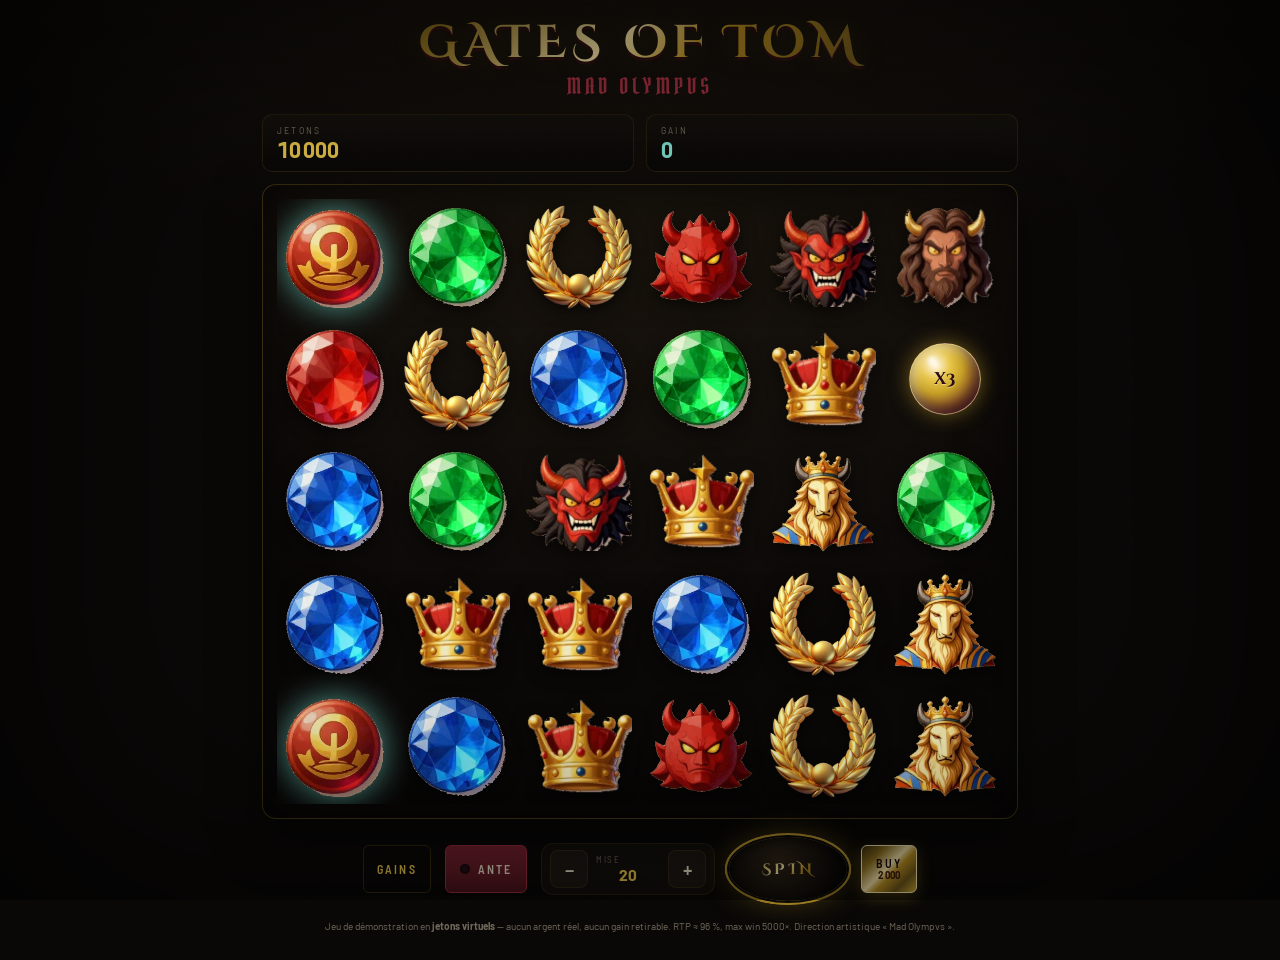
==== GATES_OF_TOM.html @ 0b73f153 "Gates of Tom — slot Mad Olympvs" ====
<!DOCTYPE html>
<html lang="fr">
<head>
<meta charset="UTF-8">
<meta name="viewport" content="width=device-width, initial-scale=1.0">
<title>GATES OF TOM — Mad Olympvs</title>
<link rel="preconnect" href="https://fonts.googleapis.com">
<link rel="preconnect" href="https://fonts.gstatic.com" crossorigin>
<link href="https://fonts.googleapis.com/css2?family=Cinzel:wght@500;600;700&family=Cinzel+Decorative:wght@700&family=Pirata+One&family=Barlow:wght@300;400;600;700&family=Barlow+Semi+Condensed:wght@500;600&display=swap" rel="stylesheet">
<style>
  :root{
    --obsidian:#0a0807; --obsidian-2:#13100c; --ash:#1c1813; --ash-2:#272018;
    --bone:#e8dec6; --bone-dim:#a99f86; --bone-faint:#6f685a;
    --gold-1:#5a4416; --gold-2:#9a7b22; --gold:#c9a227; --gold-3:#e8c64a; --gold-hi:#f9edb4;
    --oxblood:#6b1f2e; --oxblood-hi:#9c2f3f; --oxblood-deep:#2e0c12;
    --ichor:#7fe3d2; --ichor-deep:#1f4f49;
    --gold-foil:linear-gradient(135deg,#3a2c0e 0%,#8a6d1f 24%,#f2e2a8 47%,#b88e22 58%,#6e561a 78%,#cdaa34 100%);
    --gold-grad:linear-gradient(150deg,var(--gold-1) 0%,var(--gold) 32%,var(--gold-hi) 50%,var(--gold) 64%,var(--gold-1) 100%);
    --edge:rgba(201,162,39,.22); --edge-soft:rgba(201,162,39,.12);
  }
  *{box-sizing:border-box; margin:0; padding:0;}
  html,body{height:100%;}
  body{
    font-family:"Barlow",system-ui,sans-serif; color:var(--bone);
    background:var(--obsidian);
    background-image:
      radial-gradient(120% 90% at 50% -8%, #1a140d 0%, var(--obsidian) 46%),
      radial-gradient(80% 60% at 100% 100%, rgba(107,31,46,.10), transparent 60%);
    background-attachment:fixed;
    display:flex; flex-direction:column; align-items:center; min-height:100%;
    -webkit-font-smoothing:antialiased; user-select:none; overflow-x:hidden;
  }
  /* grain + vignette */
  .fx-grain,.fx-vig{position:fixed; inset:0; pointer-events:none; z-index:60;}
  .fx-grain{opacity:.05; mix-blend-mode:overlay;
    background-image:url("data:image/svg+xml,%3Csvg xmlns='http://www.w3.org/2000/svg' width='160' height='160'%3E%3Cfilter id='n'%3E%3CfeTurbulence type='fractalNoise' baseFrequency='0.9' numOctaves='2' stitchTiles='stitch'/%3E%3C/filter%3E%3Crect width='100%25' height='100%25' filter='url(%23n)'/%3E%3C/svg%3E");}
  .fx-vig{box-shadow:inset 0 0 240px 40px rgba(0,0,0,.7);}

  .metal{background:var(--gold-foil); -webkit-background-clip:text; background-clip:text;
    color:transparent; -webkit-text-fill-color:transparent;}

  header{width:100%; max-width:780px; text-align:center; padding:20px 12px 4px;}
  .logo{font-family:"Cinzel Decorative",serif; font-weight:700; letter-spacing:.12em;
    font-size:clamp(28px,6vw,46px); line-height:1;
    background:var(--gold-foil); -webkit-background-clip:text; background-clip:text; color:transparent;
    text-shadow:0 0 34px rgba(201,162,39,.18); filter:drop-shadow(0 3px 0 var(--oxblood-deep));}
  .subtitle{font-family:"Pirata One",cursive; font-size:clamp(15px,3vw,22px);
    letter-spacing:.18em; color:var(--oxblood-hi); margin-top:6px; text-transform:uppercase;}

  .fs-hud{display:none; gap:14px; margin:8px 0 2px; width:100%; max-width:780px;
    padding:0 12px; justify-content:center; flex-wrap:wrap;}
  .fs-hud.show{display:flex;}
  .fs-pill{font-family:"Barlow Semi Condensed",sans-serif; text-transform:uppercase; letter-spacing:.18em;
    font-size:12px; background:linear-gradient(180deg,var(--obsidian-2),var(--obsidian));
    border:1px solid var(--oxblood); border-radius:20px; padding:6px 16px; color:var(--bone-dim);
    box-shadow:0 0 16px rgba(107,31,46,.35);}
  .fs-pill b{font-family:"Barlow",sans-serif; color:var(--gold-3); font-variant-numeric:tabular-nums;}

  .stage{width:100%; max-width:780px; padding:10px 12px 0;}
  .topbar{display:flex; justify-content:space-between; gap:12px; margin-bottom:12px;}
  .stat{flex:1; background:linear-gradient(180deg,var(--obsidian-2),var(--obsidian));
    border:1px solid var(--edge-soft); border-radius:10px; padding:9px 14px;}
  .stat .label{font-family:"Barlow Semi Condensed",sans-serif; text-transform:uppercase;
    letter-spacing:.22em; font-size:10px; color:var(--bone-faint);}
  .stat .val{font-size:22px; font-weight:700; color:var(--gold-3); font-variant-numeric:tabular-nums;}
  .stat.win .val{color:var(--ichor);}

  .grid-frame{position:relative; border-radius:14px; padding:14px;
    background:radial-gradient(120% 100% at 50% 0%, #1a140d, #0a0807 74%);
    border:1px solid var(--edge);
    box-shadow:inset 0 0 60px rgba(0,0,0,.7), 0 18px 50px rgba(0,0,0,.5);}
  .grid{display:grid; grid-template-columns:repeat(6,1fr); grid-template-rows:repeat(5,1fr);
    gap:6px; position:relative; aspect-ratio:6/5; overflow:hidden;}

  /* pas de cadre : les symboles flottent en tuiles deplacables (style Gates of Olympus) */
  .tile{position:relative; min-width:0; min-height:0; will-change:transform;
    display:flex; align-items:center; justify-content:center;}
  .tile .sym-img{width:92%; height:92%; object-fit:contain;
    filter:drop-shadow(0 5px 8px rgba(0,0,0,.6));}
  .tile.scatter .sym-img{filter:drop-shadow(0 0 16px rgba(127,227,210,.7)) drop-shadow(0 5px 8px rgba(0,0,0,.6));}
  .tile.winglow .sym-img,.tile.winglow .mult-orb{
    filter:drop-shadow(0 0 20px rgba(232,198,74,.95)) drop-shadow(0 0 9px rgba(232,198,74,.7));}

  /* multiplier orb (demon orb, taille indexee sur la valeur) */
  .mult{border-color:var(--oxblood-hi);}
  .mult-orb{position:relative; display:flex; align-items:center; justify-content:center;
    width:72%; height:72%; transform:scale(var(--ms,1));
    transition:transform .2s cubic-bezier(.34,1.56,.64,1);}
  .orb-core{width:100%; height:100%; border-radius:50%; position:relative;
    background:radial-gradient(circle at 36% 30%, #fff6e0 2%, var(--gold-3) 22%, var(--gold) 42%, var(--oxblood) 84%, #1a0a0e 100%);
    box-shadow:0 0 24px rgba(201,162,39,.5), inset -5px -7px 16px rgba(26,10,14,.7), inset 5px 6px 14px rgba(255,246,224,.55);
    border:1px solid rgba(249,237,180,.55); display:flex; align-items:center; justify-content:center;}
  .orb-core::after{content:""; position:absolute; width:24%; height:16%; left:20%; top:16%; border-radius:50%;
    background:radial-gradient(circle, rgba(255,255,255,.85), transparent 70%); filter:blur(1.5px);}
  .orb-core .v{font-family:"Cinzel Decorative",serif; font-weight:700; font-size:clamp(11px,3.4vw,20px);
    color:#2a0d12; text-shadow:0 1px 0 rgba(249,237,180,.55);}

  /* dissolution du symbole gagnant */
  @keyframes dissolve{
    0%{opacity:1; transform:scale(1); filter:none;}
    35%{opacity:.85; transform:scale(1.12); filter:brightness(1.6);}
    100%{opacity:0; transform:scale(.45); filter:blur(4px) brightness(1.8);}
  }
  .tile.popping .sym-img,.tile.popping .mult-orb{animation:dissolve .42s ease-in forwards;}

  /* bouffees de fumee (posees sur la grille, debordent les cellules) */
  .smoke{position:absolute; pointer-events:none; border-radius:50%; z-index:5;
    background:radial-gradient(circle, rgba(214,205,186,.6), rgba(120,110,95,.28) 46%, transparent 72%);
    filter:blur(5px); will-change:transform,opacity;}
  @keyframes puff{
    0%{opacity:0; transform:translate(-50%,-50%) scale(.35);}
    25%{opacity:.95;}
    100%{opacity:0; transform:translate(var(--dx,-50%),-95%) scale(1.7);}
  }
  .smoke.go{animation:puff var(--life,.6s) ease-out forwards;}
  .smoke.ichor{background:radial-gradient(circle, rgba(127,227,210,.5), rgba(31,79,73,.25) 46%, transparent 72%);}

  /* controls */
  .controls{display:flex; align-items:center; justify-content:center; gap:14px;
    padding:18px 12px 12px; width:100%; max-width:780px; flex-wrap:wrap;}
  .betbox{display:flex; align-items:center; gap:8px; background:var(--obsidian-2);
    border:1px solid var(--edge-soft); border-radius:12px; padding:6px 8px;}
  .betbox .label{font-family:"Barlow Semi Condensed",sans-serif; text-transform:uppercase;
    letter-spacing:.16em; font-size:9px; color:var(--bone-faint);}
  .betval{min-width:64px; text-align:center; font-weight:700; color:var(--gold-3); font-size:16px;
    font-variant-numeric:tabular-nums;}
  button{cursor:pointer; font-family:"Barlow Semi Condensed",sans-serif; color:var(--bone);
    background:var(--ash); border:1px solid var(--edge-soft); border-radius:8px;
    width:38px; height:38px; font-size:20px; font-weight:600; transition:.12s;}
  button:hover{border-color:var(--gold); color:var(--gold-3);}
  button:active{transform:scale(.92);}
  button:disabled{opacity:.4; cursor:not-allowed;}

  .spin{width:118px; height:64px; border-radius:50%; position:relative;
    background:radial-gradient(circle at 42% 36%, #2a2014, #0a0807 78%);
    border:0; color:transparent;
    box-shadow:0 0 0 2px var(--obsidian), 0 0 0 4px var(--gold-2), 0 0 30px rgba(201,162,39,.34), inset 0 2px 14px rgba(0,0,0,.7);}
  .spin::before{content:""; position:absolute; inset:-4px; border-radius:50%; z-index:-1;
    background:conic-gradient(from 0deg, var(--gold-1),var(--gold-hi),var(--gold-1),var(--gold),var(--gold-hi),var(--gold-1));}
  .spin::after{content:"SPIN"; position:absolute; inset:0; display:flex; align-items:center; justify-content:center;
    font-family:"Cinzel Decorative",serif; font-weight:700; letter-spacing:.18em; font-size:15px;
    background:var(--gold-foil); -webkit-background-clip:text; background-clip:text; color:transparent;}
  .spin:hover{filter:brightness(1.08);}
  .spin.spinning{animation:spinpulse .6s infinite;}
  @keyframes spinpulse{0%,100%{box-shadow:0 0 0 2px var(--obsidian),0 0 0 4px var(--gold-2),0 0 22px rgba(201,162,39,.4),inset 0 2px 14px rgba(0,0,0,.7);}
    50%{box-shadow:0 0 0 2px var(--obsidian),0 0 0 4px var(--oxblood-hi),0 0 34px rgba(127,227,210,.4),inset 0 2px 14px rgba(0,0,0,.7);}}

  .ante{width:auto; height:48px; padding:0 14px; border-radius:6px;
    display:flex; align-items:center; gap:8px; text-transform:uppercase; letter-spacing:.18em;
    font-size:12px; font-weight:600; color:var(--bone);
    background:linear-gradient(180deg,#7d2330,#4a141d); border:1px solid var(--oxblood-hi);}
  .ante:hover{filter:brightness(1.12); color:var(--bone);}
  .ante-led{width:10px; height:10px; border-radius:50%; background:#2a1116;
    box-shadow:inset 0 0 4px #000; transition:.15s;}
  .ante.on{box-shadow:0 0 16px rgba(156,47,63,.6);}
  .ante.on .ante-led{background:var(--ichor); box-shadow:0 0 10px var(--ichor);}

  .buy{width:auto; height:48px; padding:0 14px; border-radius:6px;
    display:flex; flex-direction:column; align-items:center; justify-content:center; line-height:1.05;
    text-transform:uppercase; letter-spacing:.16em; font-size:12px; font-weight:600;
    color:#180a0d; background:var(--gold-foil); border:1px solid var(--gold-hi);
    box-shadow:0 4px 16px rgba(201,162,39,.3);}
  .buy:hover{filter:brightness(1.07); color:#180a0d;}
  .buy-cost{font-family:"Barlow",sans-serif; font-size:10px; font-weight:700; color:#3a1a0d;
    font-variant-numeric:tabular-nums; letter-spacing:.04em;}

  .info{width:auto; height:48px; padding:0 13px; border-radius:6px;
    text-transform:uppercase; letter-spacing:.18em; font-size:12px; font-weight:600;
    color:var(--gold-3); background:transparent; border:1px solid var(--edge);}
  .info:hover{border-color:var(--gold); color:var(--gold-hi); background:rgba(201,162,39,.06);}

  /* ---- fenetre liste des gains ---- */
  .pt-overlay{position:fixed; inset:0; z-index:55; display:none; padding:24px;
    align-items:center; justify-content:center; background:rgba(6,4,4,.85);}
  .pt-overlay.show{display:flex;}
  .pt-panel{width:100%; max-width:560px; max-height:86vh; display:flex; flex-direction:column;
    background:radial-gradient(120% 100% at 50% 0%, #1a140d, #0a0807 78%);
    border:1px solid var(--edge); border-radius:14px; box-shadow:0 30px 70px rgba(0,0,0,.6);
    padding:20px 22px 24px;}
  .pt-head{display:flex; align-items:center; justify-content:space-between;}
  .pt-head h2{font-family:"Cinzel Decorative",serif; font-weight:700; font-size:22px;
    background:var(--gold-foil); -webkit-background-clip:text; background-clip:text; color:transparent;}
  .pt-close{width:34px; height:34px; border-radius:8px; font-size:16px; color:var(--bone-dim);
    background:var(--ash); border:1px solid var(--edge-soft);}
  .pt-close:hover{color:var(--gold-3); border-color:var(--gold);}
  .pt-sub{font-family:"Barlow Semi Condensed",sans-serif; text-transform:uppercase;
    letter-spacing:.16em; font-size:10px; color:var(--bone-faint); margin:4px 0 14px;}
  .pt-body{overflow-y:auto; padding-right:6px;}
  .pt-row{display:flex; align-items:center; gap:14px; padding:9px 0; border-bottom:1px solid var(--edge-soft);}
  .pt-thumb{width:52px; height:52px; flex:0 0 52px; display:flex; align-items:center; justify-content:center;}
  .pt-thumb img{width:100%; height:100%; object-fit:contain; filter:drop-shadow(0 3px 5px rgba(0,0,0,.6));}
  .pt-name{flex:1; font-family:"Cinzel",serif; font-size:14px; color:var(--bone);}
  .pt-pays{display:flex; gap:14px; flex-wrap:wrap; justify-content:flex-end;}
  .pt-pays span{font-family:"Barlow",sans-serif; font-size:13px; color:var(--gold-3);
    font-variant-numeric:tabular-nums; text-align:right;}
  .pt-pays b{display:block; font-family:"Barlow Semi Condensed",sans-serif; font-weight:600;
    text-transform:uppercase; letter-spacing:.1em; font-size:9px; color:var(--bone-faint);}
  .pt-mini-orb{width:46px; height:46px; border-radius:50%;
    background:radial-gradient(circle at 36% 30%, #fff6e0 2%, var(--gold-3) 22%, var(--gold) 42%, var(--oxblood) 84%, #1a0a0e 100%);
    box-shadow:inset -4px -5px 12px rgba(26,10,14,.7), inset 4px 5px 10px rgba(255,246,224,.5);
    border:1px solid rgba(249,237,180,.5); display:flex; align-items:center; justify-content:center;
    font-family:"Cinzel Decorative",serif; font-weight:700; font-size:12px; color:#2a0d12;}
  .pt-rules{margin-top:16px; padding-top:14px; border-top:1px solid var(--edge);}
  .pt-rules h3{font-family:"Cinzel",serif; font-size:14px; color:var(--gold-3); margin-bottom:8px;}
  .pt-rules p{font-family:"Barlow",sans-serif; font-size:12.5px; color:var(--bone-dim);
    line-height:1.6; margin:0;}
  .pt-rules b{color:var(--bone);}

  .footer-note{font-family:"Barlow",sans-serif; font-size:10px; color:var(--bone-faint);
    max-width:780px; text-align:center; padding:6px 16px 26px; line-height:1.5;}

  /* win banner */
  .winbanner{position:fixed; top:34%; left:50%; transform:translate(-50%,-50%) scale(.6);
    text-align:center; pointer-events:none; opacity:0; z-index:30; transition:.25s; padding:22px 40px;
    border-radius:12px; border:1px solid var(--edge);
    background:radial-gradient(120% 140% at 50% 0%, rgba(107,31,46,.6), rgba(10,8,7,.4));
    box-shadow:0 0 60px rgba(0,0,0,.6);}
  .winbanner.show{opacity:1; transform:translate(-50%,-50%) scale(1);}
  .winbanner .tag{font-family:"Barlow Semi Condensed",sans-serif; letter-spacing:.34em;
    text-transform:uppercase; font-size:13px; color:var(--gold-3);}
  .winbanner .big{font-family:"Cinzel Decorative",serif; font-weight:700; font-size:48px; line-height:1.1;
    background:var(--gold-foil); -webkit-background-clip:text; background-clip:text; color:transparent;}

  /* free spins overlay */
  .fs-overlay{position:fixed; inset:0; background:rgba(6,4,4,.9); z-index:40;
    display:none; flex-direction:column; align-items:center; justify-content:center; gap:18px; text-align:center;}
  .fs-overlay.show{display:flex;}
  .fs-overlay .fs-orb{width:120px; height:120px; object-fit:contain;
    filter:drop-shadow(0 0 34px rgba(127,227,210,.55)); animation:floaty 2.4s ease-in-out infinite;}
  @keyframes floaty{0%,100%{transform:translateY(0) rotate(-2deg);}50%{transform:translateY(-10px) rotate(2deg);}}
  .fs-overlay h2{font-family:"Cinzel Decorative",serif; font-weight:700; font-size:clamp(22px,5vw,32px);
    letter-spacing:.06em; background:var(--gold-foil); -webkit-background-clip:text; background-clip:text; color:transparent;}
  .fs-overlay p{font-family:"Barlow Semi Condensed",sans-serif; letter-spacing:.3em; text-transform:uppercase;
    color:var(--ichor); font-size:14px;}
  .fs-overlay button{width:auto; height:auto; padding:13px 30px; border-radius:6px;
    font-family:"Barlow Semi Condensed",sans-serif; text-transform:uppercase; letter-spacing:.2em; font-weight:600;
    color:#180a0d; background:var(--gold-foil); border:1px solid var(--gold-hi);}

  /* responsive */
  @media (max-width:560px){
    .stage{padding:6px 8px 0;}
    .grid-frame{padding:8px; border-radius:12px;}
    .grid{gap:4px;}
    .stat .val{font-size:18px;}
    .controls{gap:8px; padding:12px 8px 8px;}
    .spin{width:92px; height:54px;}
    .spin::after{font-size:13px;}
    .ante,.buy{height:44px; padding:0 10px; font-size:11px;}
    .betbox{padding:4px 6px;}
    button{width:34px; height:34px; font-size:18px;}
    .betval{min-width:48px; font-size:14px;}
    .winbanner .big{font-size:34px;}
    .footer-note{font-size:9px;}
  }
  @media (max-width:380px){
    .controls{gap:6px;}
    .spin{width:78px; height:50px;}
    .ante .ante-led{display:none;}
  }
</style>
</head>
<body>
  <div class="fx-grain"></div>
  <div class="fx-vig"></div>

  <header>
    <div class="logo">GATES OF TOM</div>
    <div class="subtitle">Mad Olympvs</div>
  </header>

  <div class="fs-hud" id="fsHud">
    <div class="fs-pill">FREE SPINS <b id="fsCount">0</b></div>
    <div class="fs-pill">MVLTI TOTAL <b id="fsMult">x0</b></div>
    <div class="fs-pill">GAIN <b id="fsWin">0</b></div>
  </div>

  <div class="stage">
    <div class="topbar">
      <div class="stat"><div class="label">Jetons</div><div class="val" id="balance">10 000</div></div>
      <div class="stat win"><div class="label">Gain</div><div class="val" id="winval">0</div></div>
    </div>
    <div class="grid-frame">
      <div class="grid" id="grid"></div>
    </div>
  </div>

  <div class="controls">
    <button class="info" id="payBtn" title="Liste des gains">GAINS</button>
    <button class="ante" id="anteBtn" title="Mise +25%, double les chances de free spins">
      <span class="ante-led"></span>ANTE
    </button>
    <div class="betbox">
      <button id="betDown">−</button>
      <div><div class="label">Mise</div><div class="betval" id="betval">20</div></div>
      <button id="betUp">+</button>
    </div>
    <button class="spin" id="spinBtn">SPIN</button>
    <button class="buy" id="buyBtn" title="Acheter les free spins">
      BUY<span class="buy-cost" id="buyCost">2 000</span>
    </button>
  </div>

  <div class="footer-note">
    Jeu de démonstration en <b>jetons virtuels</b> — aucun argent réel, aucun gain retirable.
    RTP ≈ 96 %, max win 5000×. Direction artistique « Mad Olympvs ».
  </div>

  <div class="winbanner" id="winBanner">
    <div class="tag" id="winTag">GRAND</div>
    <div class="big" id="winBig">x0</div>
  </div>

  <div class="pt-overlay" id="ptOverlay">
    <div class="pt-panel">
      <div class="pt-head">
        <h2>Liste des gains</h2>
        <button class="pt-close" id="ptClose">✕</button>
      </div>
      <div class="pt-sub">Gains exprimés en multiples de la mise totale.</div>
      <div class="pt-body" id="ptBody"></div>
    </div>
  </div>

  <div class="fs-overlay" id="fsOverlay">
    <img class="fs-orb" id="fsOrb" alt="">
    <h2 id="fsTitle">LE DIEU FOU S'ÉVEILLE</h2>
    <p id="fsSub">15 FREE SPINS</p>
    <button id="fsStart">DÉCHAÎNER</button>
  </div>

<script>
/* ======================================================================
   MOTEUR MATH (port JS de slot_engine.py) — jetons virtuels uniquement
   Source unique de la math, utilisee par le jeu (index.html) ET les tests.
   ====================================================================== */
const CFG = {
  ROWS:5, REELS:6, CELLS:30,
  SYMBOLS:{ // poids d'apparition
    crown:22.5, hourglass:25, ring:27.5, chalice:30,
    gem_red:32.5, gem_purple:35, gem_yellow:37.5, gem_green:40, gem_blue:42.5
  },
  PAYTABLE:{ // x mise totale : [8-9, 10-11, 12+]
    crown:[10,25,50], hourglass:[2.5,10,25], ring:[2,5,15], chalice:[1.5,2,12],
    gem_red:[1,1.5,10], gem_purple:[0.8,1.2,8], gem_yellow:[0.5,1,6],
    gem_green:[0.4,0.9,5], gem_blue:[0.25,0.75,4]
  },
  SCATTER_W:7, MULT_W:5,
  SCATTER_PAYS:{4:3,5:5,6:100}, TRIGGER:4, FS_AWARD:15, FS_RETRIG:5,
  MULT_VALUES:[2,3,4,5,6,8,10,12,15,20,25,50,100,250,500],
  MULT_WEIGHTS:[300,250,200,160,130,90,70,50,35,22,14,6,3,1,1],
  PAY_SCALE:0.851, MAX_WIN:5000
};

const PAY_KEYS = Object.keys(CFG.SYMBOLS);
const DRAW_POOL = [...PAY_KEYS, "SCATTER", "MULT"];
const BASE_PAY_W = PAY_KEYS.map(k=>CFG.SYMBOLS[k]);

// Ante bet : mise +25 %, scatters boostes (~double la frequence des free spins).
let anteActive = false;
const ANTE_SCATTER_MULT = 1.9;
const ANTE_COST_MULT = 1.25;
function setAnte(v){ anteActive = !!v; }
function isAnte(){ return anteActive; }
function drawWeights(){
  return [...BASE_PAY_W, CFG.SCATTER_W*(anteActive?ANTE_SCATTER_MULT:1), CFG.MULT_W];
}

function wchoice(pool, weights){
  let t=weights.reduce((a,b)=>a+b,0), r=Math.random()*t;
  for(let i=0;i<pool.length;i++){ r-=weights[i]; if(r<=0) return pool[i]; }
  return pool[pool.length-1];
}
function newCell(){
  const s=wchoice(DRAW_POOL,drawWeights());
  if(s==="MULT") return {t:"MULT", v:wchoice(CFG.MULT_VALUES,CFG.MULT_WEIGHTS)};
  return {t:s, v:0};
}
function payFor(sym,count){
  if(count<8) return 0;
  const tier = count<=9?0 : (count<=11?1:2);
  return CFG.PAYTABLE[sym][tier]*CFG.PAY_SCALE;
}
const idx=(c,r)=>c*CFG.ROWS+r;

/* Genere un round complet et renvoie les FRAMES pour l'animation. */
function generateRound(){
  let cells = Array.from({length:CFG.CELLS}, newCell);
  const frames=[];
  let baseWin=0;
  while(true){
    const counts={};
    cells.forEach(c=>{ if(CFG.SYMBOLS[c.t]) counts[c.t]=(counts[c.t]||0)+1; });
    const winSyms=new Set(); let stepWin=0;
    for(const s in counts){ const p=payFor(s,counts[s]); if(p>0){ stepWin+=p; winSyms.add(s);} }
    const winCells=[];
    cells.forEach((c,i)=>{ if(winSyms.has(c.t)) winCells.push(i); });
    frames.push({cells:cells.map(c=>({...c})), winCells, stepWin});
    if(stepWin<=0) break;
    baseWin+=stepWin;
    const next=cells.map(c=>({...c}));
    for(let c=0;c<CFG.REELS;c++){
      const kept=[];
      for(let r=0;r<CFG.ROWS;r++){ const cell=cells[idx(c,r)]; if(!winSyms.has(cell.t)) kept.push(cell); }
      const need=CFG.ROWS-kept.length;
      const col=[]; for(let k=0;k<need;k++) col.push(newCell());
      col.push(...kept);
      for(let r=0;r<CFG.ROWS;r++) next[idx(c,r)]=col[r];
    }
    cells=next;
  }
  const final=frames[frames.length-1].cells;
  const multSum=final.reduce((a,c)=>a+(c.t==="MULT"?c.v:0),0);
  const scatters=Math.min(final.filter(c=>c.t==="SCATTER").length,6);
  return {frames, multSum, scatters, baseWin};
}

/* Gain direct des scatters (x mise). */
function scatterPay(sc){
  if(sc>=6) return CFG.SCATTER_PAYS[6];
  return CFG.SCATTER_PAYS[sc] || 0;
}

/* Resolution MATH pure (sans animation) — sert de source de verite et de test. */
function resolveBaseSpin(){
  const r=generateRound();
  let win=r.baseWin;
  if(win>0 && r.multSum>0) win*=r.multSum;
  win+=scatterPay(r.scatters);
  if(win>CFG.MAX_WIN) win=CFG.MAX_WIN;
  return {win, trigger:r.scatters>=CFG.TRIGGER};
}
function resolveFreeSpins(){
  let spins=CFG.FS_AWARD, persist=0, total=0;
  while(spins>0){
    spins--;
    const r=generateRound();
    persist+=r.multSum;
    let w=r.baseWin;
    if(w>0) w*=(persist>0?persist:1);
    w+=scatterPay(r.scatters);
    total+=w;
    if(r.scatters>=3) spins+=CFG.FS_RETRIG;
    if(total>=CFG.MAX_WIN){ total=CFG.MAX_WIN; break; }
  }
  return total;
}

// Export pour Node (tests). Sans effet dans le navigateur.
if (typeof module !== "undefined" && module.exports) {
  module.exports = { CFG, PAY_KEYS, newCell, generateRound,
                     scatterPay, resolveBaseSpin, resolveFreeSpins,
                     setAnte, isAnte, ANTE_COST_MULT };
}

</script>
<script>window.SYM_DATA={"crown2.png": "[data-uri]", "demon.png": "[data-uri]", "emerald.png": "[data-uri]", "imp.png": "[data-uri]", "laurel.png": "[data-uri]", "lionking.png": "[data-uri]", "orb.png": "[data-uri]", "redmask.png": "[data-uri]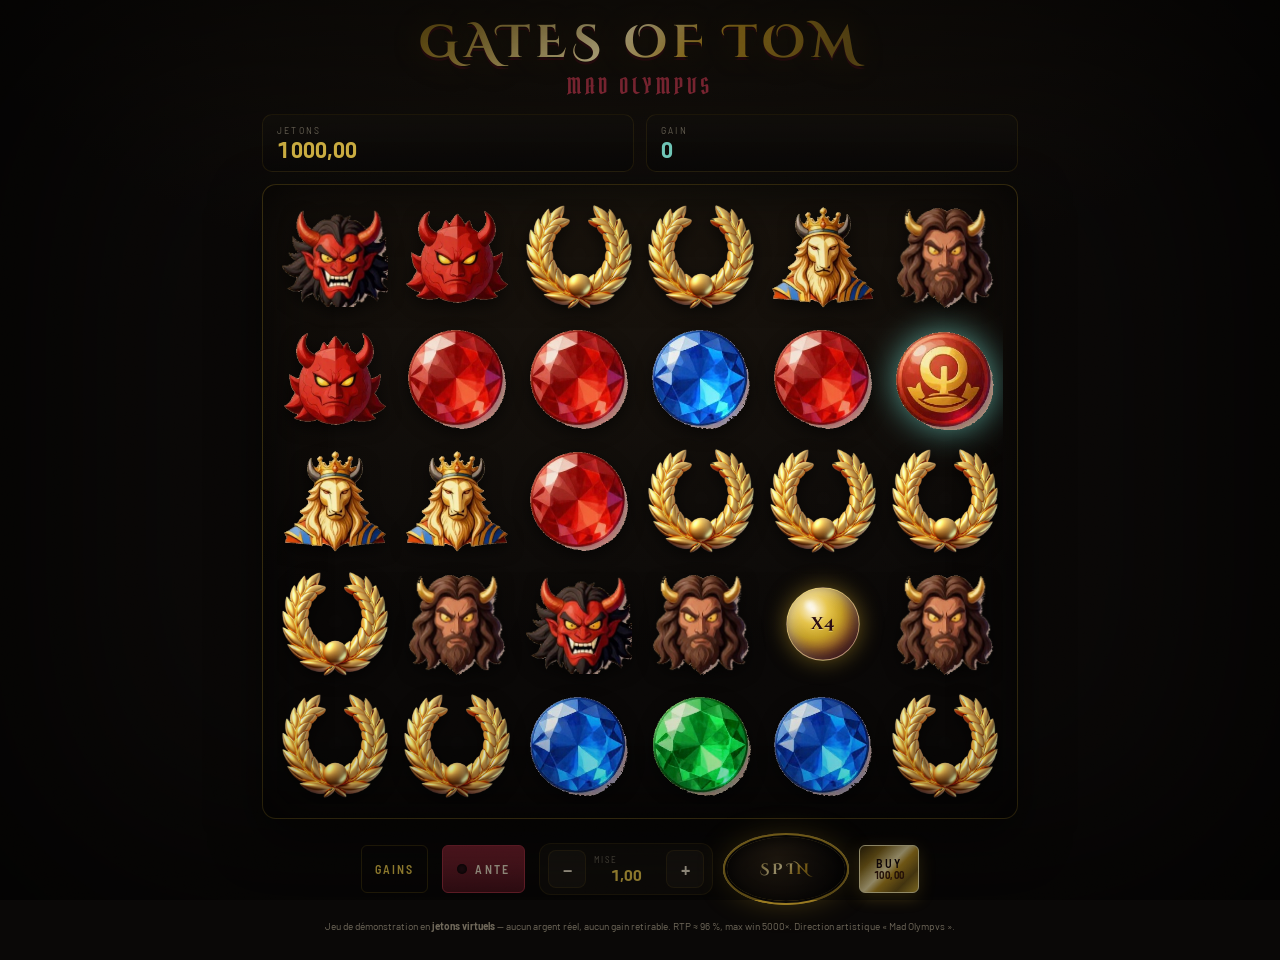
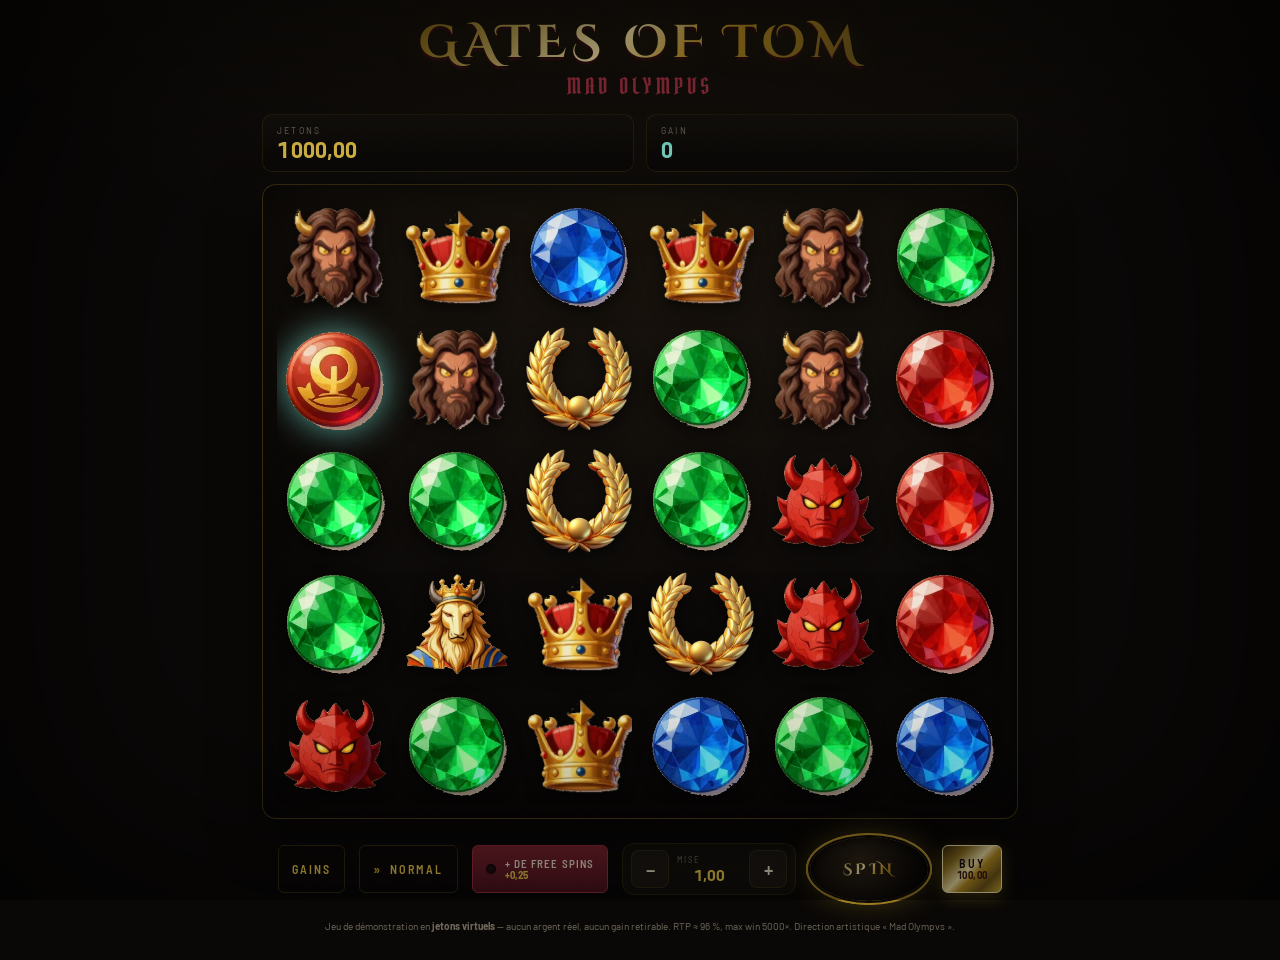
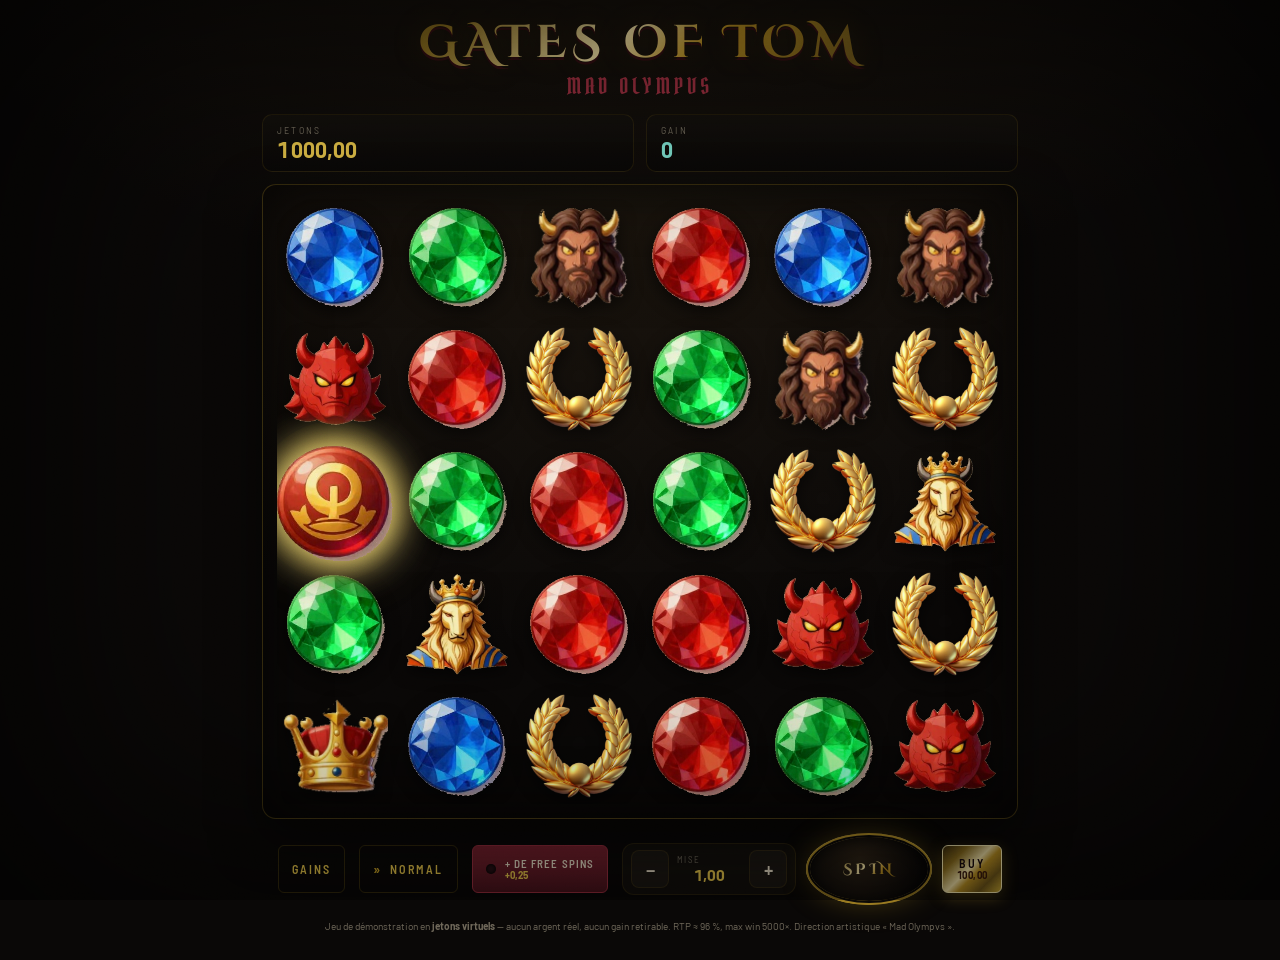
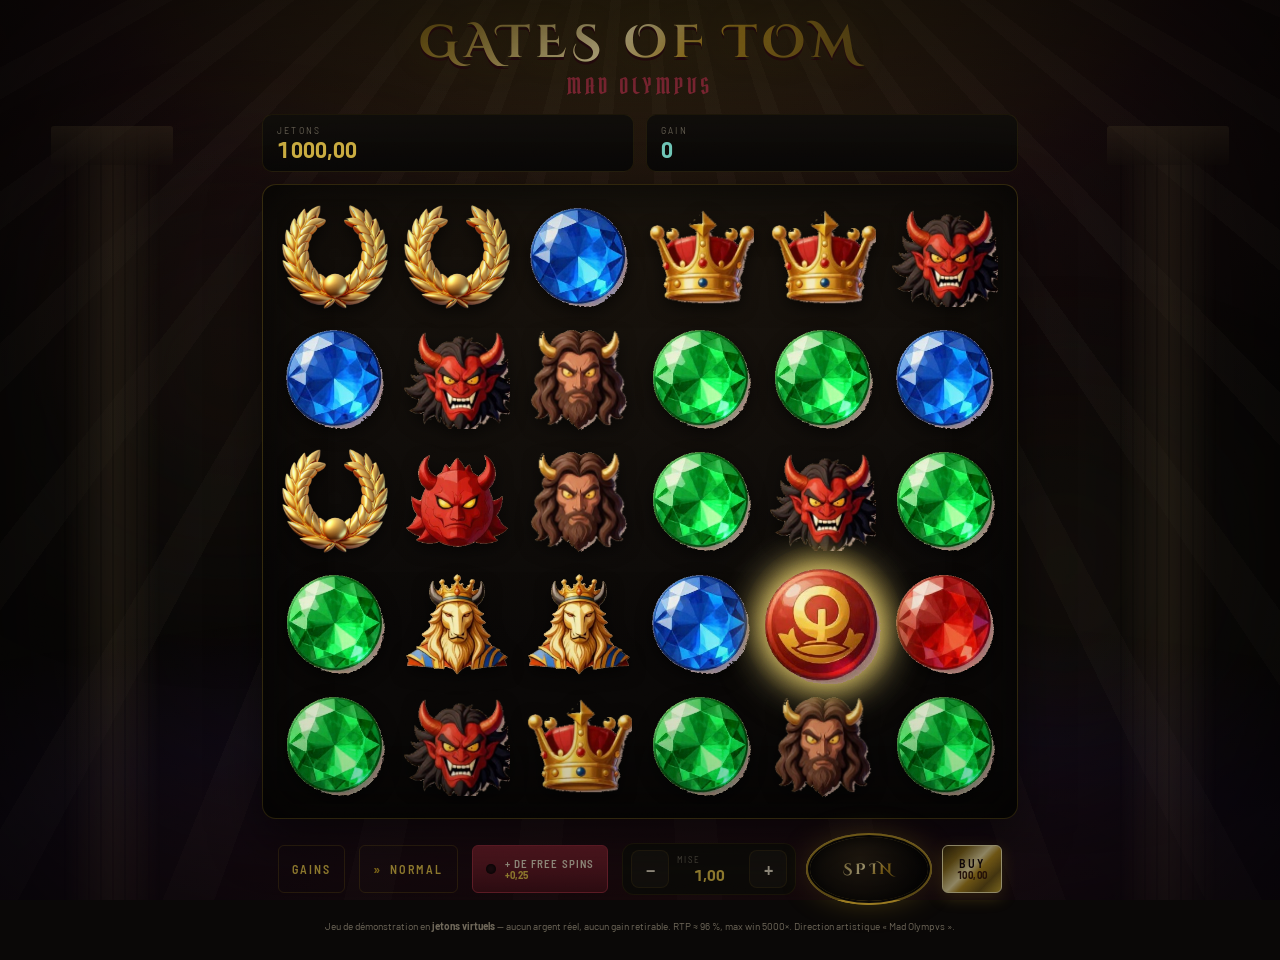
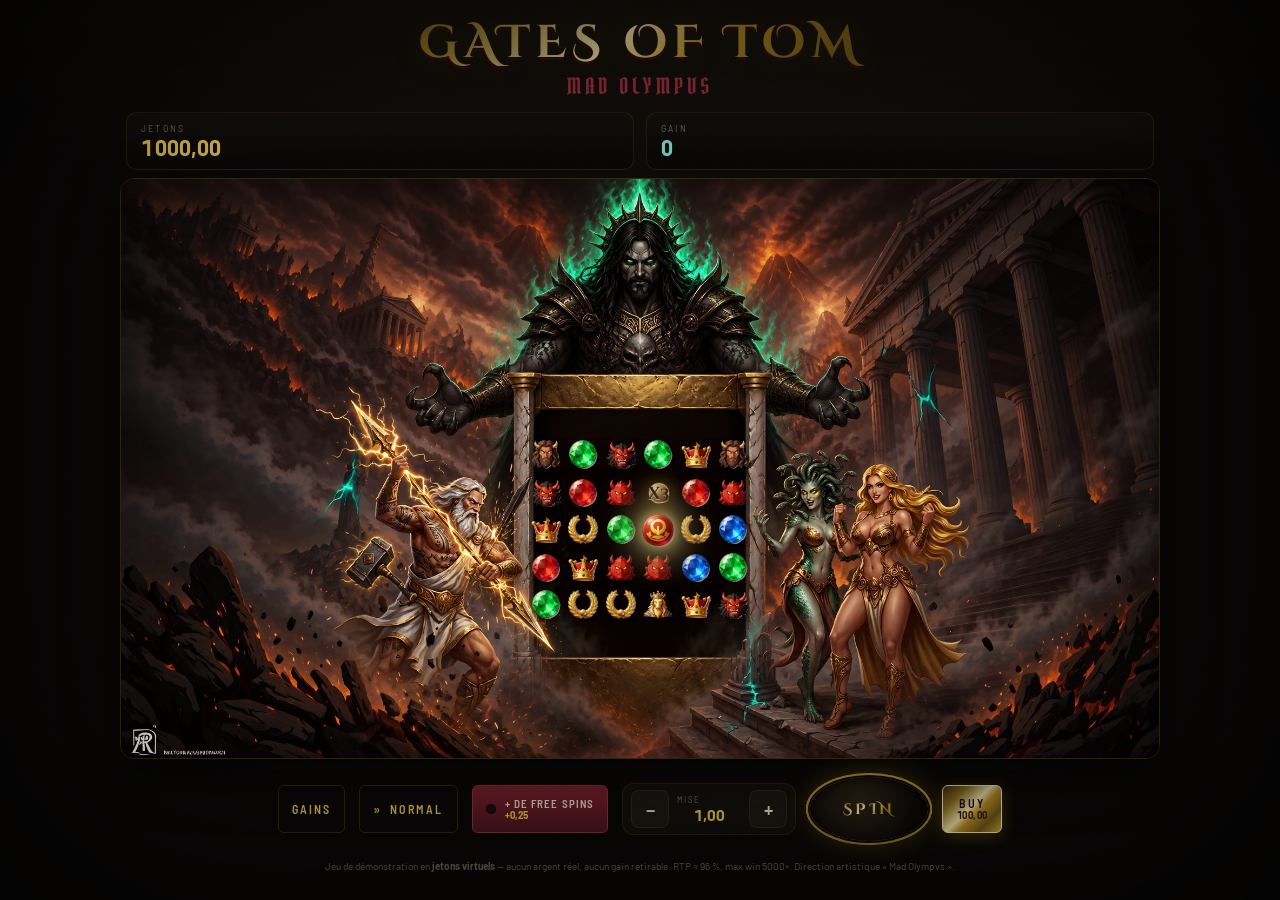
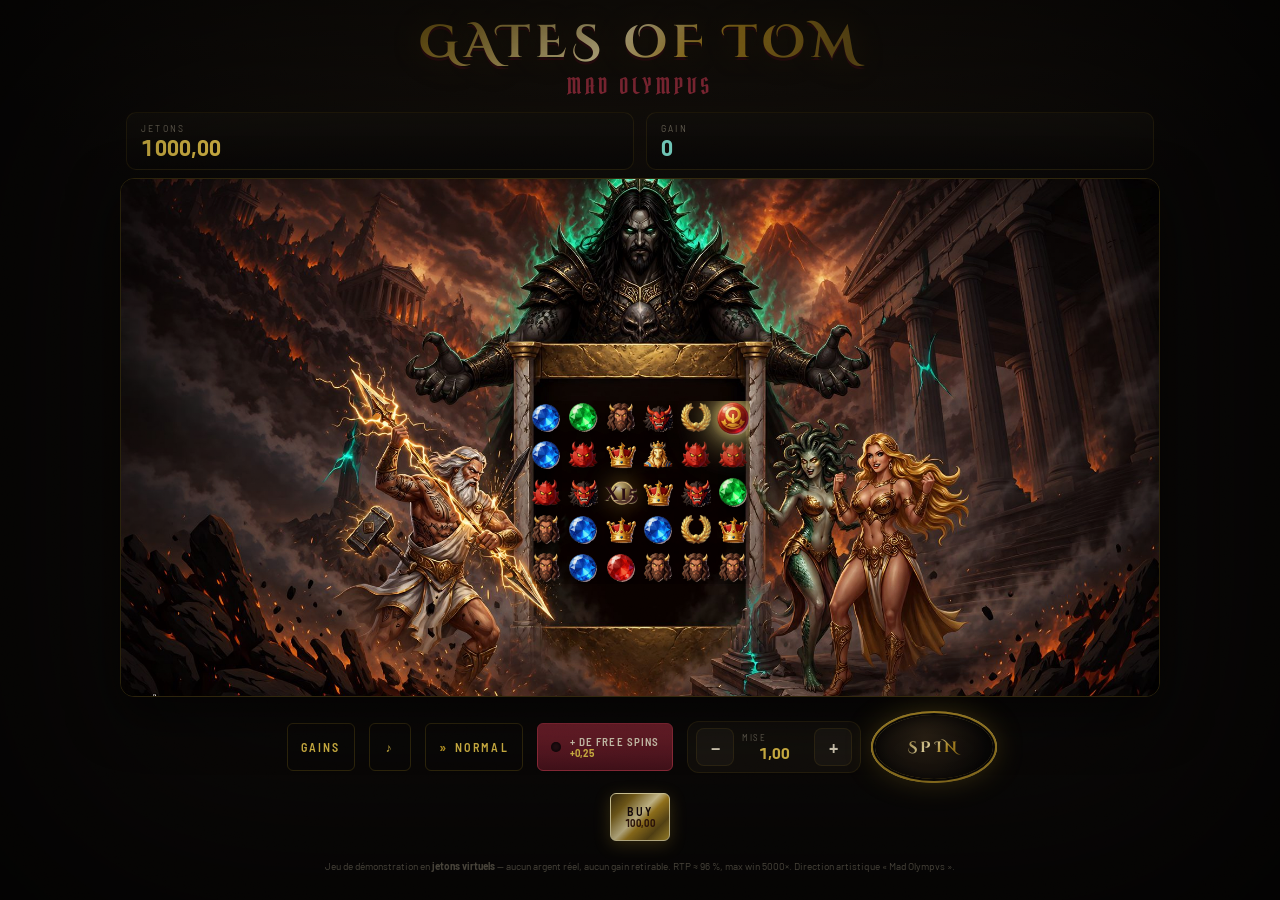
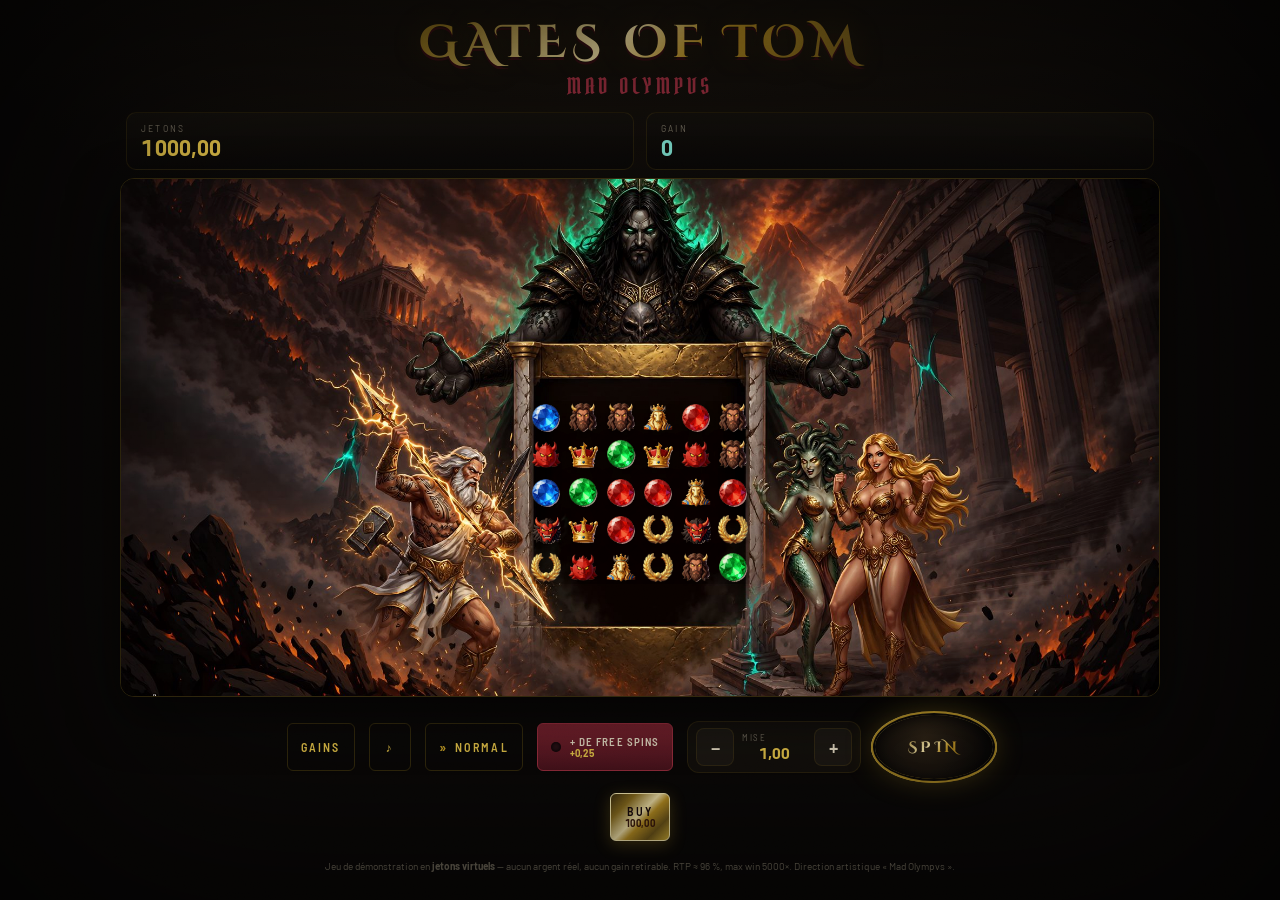
